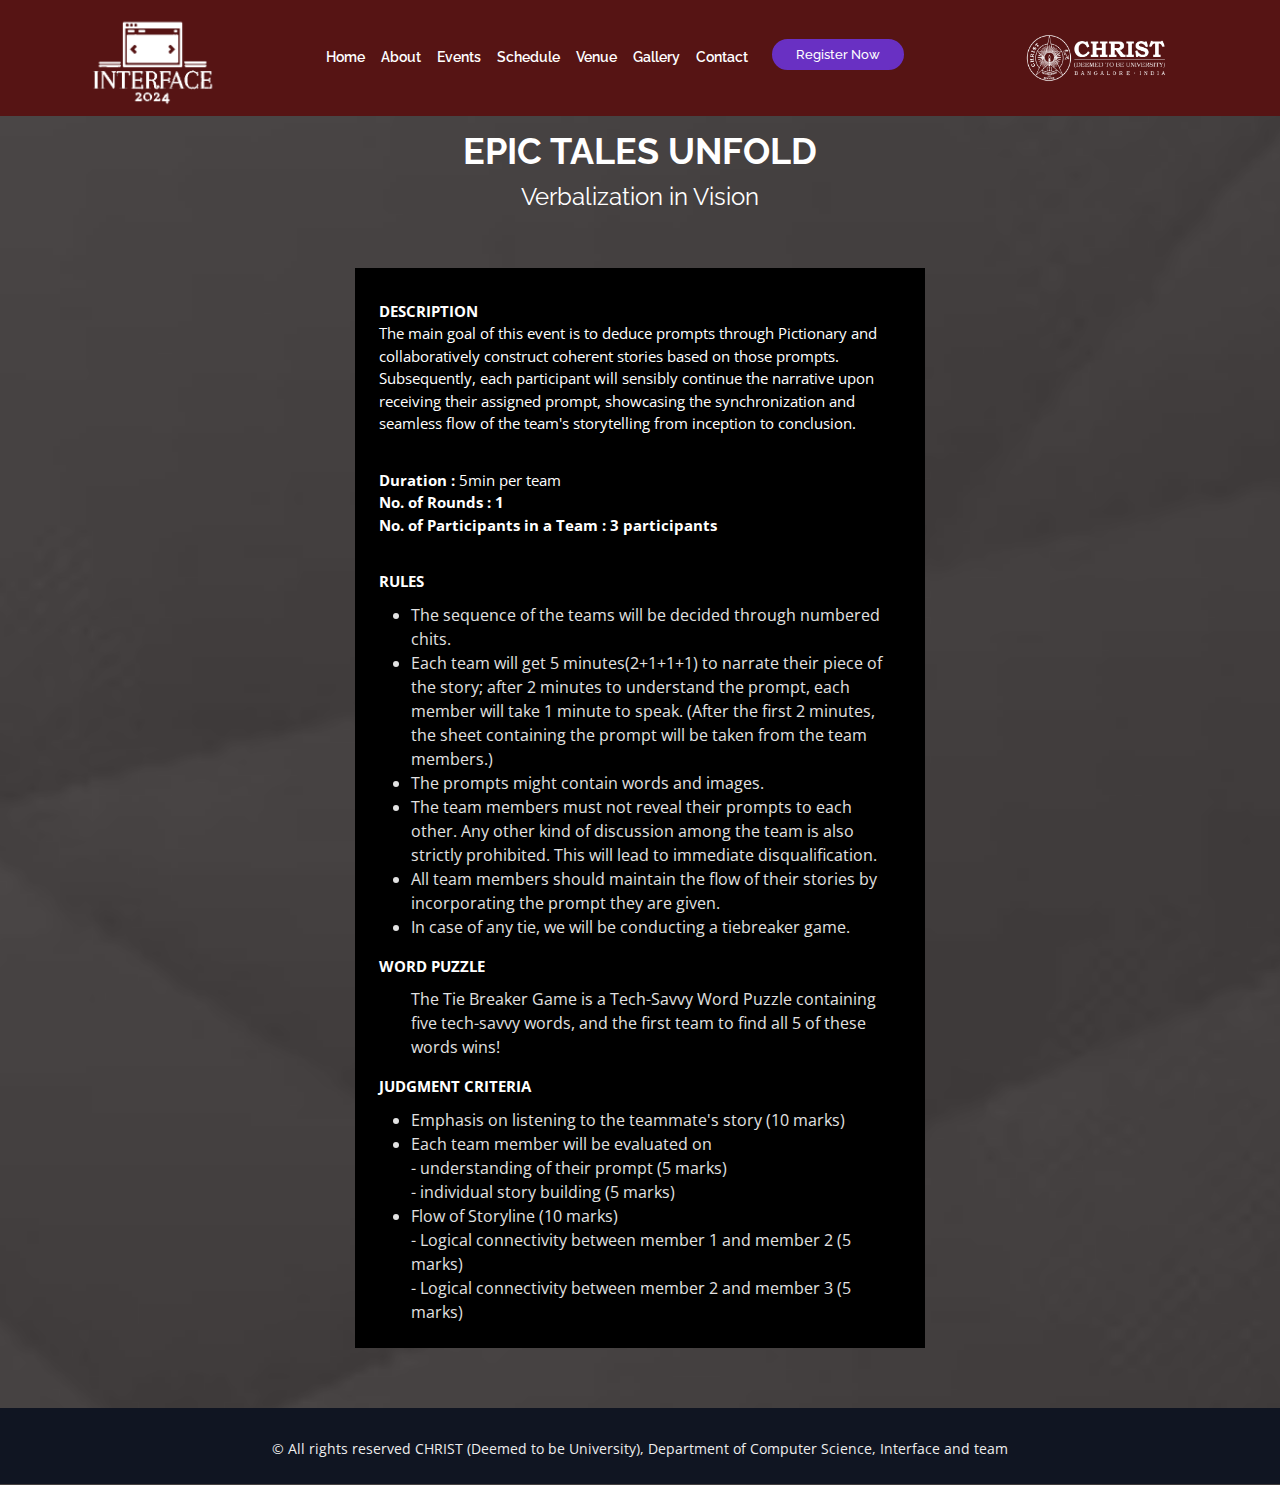
==== epictales.html @ 8b7904f5 "final commit" ====
<!DOCTYPE html>
<html lang="en">

<head>
  <meta charset="utf-8">
  <title>Interface 2023</title>
  <meta content="width=device-width, initial-scale=1.0" name="viewport">
  <meta content="" name="keywords">
  <meta content="" name="description">

  <!-- Favicons -->
    <link href="img/Dark1.png" rel="icon">

  <!-- <link href="img/apple-touch-icon.png" rel="apple-touch-icon"> -->

  <!-- Google Fonts -->
  <link href="https://fonts.googleapis.com/css?family=Open+Sans:300,300i,400,400i,700,700i|Raleway:300,400,500,700,800" rel="stylesheet">

  <!-- Bootstrap CSS File -->
  <link href="lib/bootstrap/css/bootstrap.min.css" rel="stylesheet">

  <link href="https://cdn.jsdelivr.net/npm/bootstrap@5.2.3/dist/css/bootstrap.min.css" rel="stylesheet">
  <script src="https://cdn.jsdelivr.net/npm/bootstrap@5.2.3/dist/js/bootstrap.bundle.min.js"></script>

  <!-- Libraries CSS Files -->
  <link href="lib/font-awesome/css/font-awesome.min.css" rel="stylesheet">
  <link href="lib/animate/animate.min.css" rel="stylesheet">
  <link href="lib/venobox/venobox.css" rel="stylesheet">
  <link href="lib/owlcarousel/assets/owl.carousel.min.css" rel="stylesheet">

  <!-- Main Stylesheet File -->
  <link href="css/style.css" rel="stylesheet">

  <style type="text/css">
    .cnav-menu{
      color: rgba(202, 206, 221, 0.8);
      font-family: "Raleway", sans-serif;
      font-weight: 600;
      font-size: 14px;
    }
    .cregister-now {
    color: #fff;
    background: #6930C3;
    padding: 7px 22px;
    border-radius: 50px;
    border: 2px solid #6930C3;
    transition: all ease-in-out 0.3s;
    font-weight: 500;
    margin-left: 8px;
    margin-top: 2px;
    line-height: 1;
    font-size: 13px;
}
.events-back::before{
  content: '';
      background: url('grey-blak.jpg');
      height: 165%;
      width: 100%;
      position: absolute; 
      top: 0px;
      background-repeat: no-repeat;
      background-position: center;
      /* transform: rotate(90deg); */
      background-size: cover;
      left: 0px;
      opacity: 0.6;
      z-index: -1;
}
  </style>
</head>
<body>

    <!--==========================
    Header
  ============================-->
  <nav class="navbar navbar-expand-sm navbar-dark fixed-top cnav-menu" style=" color: white;background-color: #561414;">
    <div class="container">
      <h1 style="margin: 0px !important;"><a href="#intro"><img src="interface logo.png" height="100px" alt="" ><span></span></a></h1>
      <button class="navbar-toggler" type="button" data-bs-toggle="collapse" data-bs-target="#collapsibleNavbar">
        <span class="navbar-toggler-icon"></span>
      </button>
      <div class="container justify-content-center">
        <div class="collapse navbar-collapse" id="collapsibleNavbar">
         
  <ul class="navbar-nav container justify-content-center">
    <li class="nav-item">
      <a class="nav-link" href="./index.html#" style="color: white;">Home</a>
    </li>
    <li class="nav-item">
      <a class="nav-link" href="./index.html#about" style="color: white;">About</a>
    </li>
    <li class="nav-item">
      <a class="nav-link" href="./index.html#events" style="color: white;">Events</a>
    </li>
    <li class="nav-item">
      <a class="nav-link" href="./index.html#schedule" style="color: white;">Schedule</a>
    </li>
    <li class="nav-item">
      <a class="nav-link" href="./index.html#venue" style="color: white;">Venue</a>
    </li>
    <li class="nav-item">
      <a class="nav-link" href="./index.html#gallery" style="color: white;">Gallery</a>
    </li>
    <li class="nav-item">
      <a class="nav-link" href="./index.html#contact" style="color: white;">Contact</a>
    </li>
    <li class="nav-item" style="margin-top:-10px">
      <a class="nav-link" href="#register-now">
        <button type="button" class="cregister-now">Register Now</button>
      </a>
    </li>
  </ul>
          <h1 style="margin-bottom: 0px !important;"><a href="#intro"><img src="img/logos/christ.png" alt="Interface 2023" height="70px" width="180px"><span></span></a></h1>
        </div>
      </div>
    </div>
  </nav>



  <main id="main" class="main-page">

    <!--==========================
      Speaker Details Section
    ============================-->
    <section id="speakers-details" class="wow fadeIn events-back">
      <div class="container">
        <div class="section-header">
          <h2>EPIC TALES UNFOLD

        </h2>
          <h4 style="text-align: center;">Verbalization in Vision</h4>
          <!--
            <p>Praesentium ut qui possimus sapiente nulla.</p>
          -->
        </div>

        <div class="row" style="justify-content: center;">

          <div class="col-md-6 py-2 px-4" style="background-color: black;">
            <div class="details" >
              <br>
              <p style="color: white;"> 
                <b>DESCRIPTION</b>
                <br>
                The main goal of this event is to deduce prompts through Pictionary and collaboratively construct coherent stories based on those prompts. Subsequently, each participant will sensibly continue the narrative upon receiving their assigned prompt, showcasing the synchronization and seamless flow of the team's storytelling from inception to conclusion.


              </p>
              <br>
              <p style="color: white;">
                <b>Duration :</b> 5min per team
                <br>
                <b>
                  No. of Rounds : 1
                </b>
                <br>
                <b>
                  No. of Participants in a Team : 3 participants
                </b>
              </p> 
              <br>
              <p style="color: white;">
                <b>RULES</b>
                <ul>
                 <li>The sequence of the teams will be decided through numbered chits. 
                </li>
                 <li>Each team will get 5 minutes(2+1+1+1) to narrate their piece of the story; after 2 minutes to understand the prompt, each member will take 1 minute to speak. (After the first 2 minutes, the sheet containing the prompt will be taken from the team members.)                           
                </li>
                 <li>The prompts might contain words and images. 
                </li>
                 <li>The team members must not reveal their prompts to each other. Any other kind of discussion among the team is also strictly prohibited. This will lead to immediate disqualification. 
                </li>
                 <li>All team members should maintain the flow of their stories by incorporating the prompt they are given. 
                </li>
                 <li>In case of any tie, we will be conducting a tiebreaker game.
                </li>
                </ul>
              </p>
              <p style="color: white;">
                <b>WORD PUZZLE</b>
                <ul>
                  The Tie Breaker Game is a Tech-Savvy Word Puzzle containing five tech-savvy words, and the first team to find all 5 of these words wins!

                </ul>
              </p>
              <p style="color: white;">
                <b>JUDGMENT CRITERIA</b>
                <ul>
                  <li>Emphasis on listening to the teammate's story (10 marks)
                  </li>
                  <li>Each team member will be evaluated on 
                    <br>
                    - understanding of their prompt (5 marks)
                    <br>
                    - individual story building (5 marks) </li>
                  <li>Flow of Storyline (10 marks) 
                    <br>
                    - Logical connectivity between member 1 and
                      member 2 (5 marks) 
                      <br>
                    - Logical connectivity between member 2 and
                       member 3 (5 marks)</li>
                </ul>
              </p>
            </div>
          </div>
          
        </div>
      </div>

    </section>

  </main>


  <!--==========================
    Footer
  ============================-->
  <footer id="footer">

    <div class="container">
      <div class="copyright">
        &copy; All rights reserved CHRIST (Deemed to be University), Department of Computer Science, Interface and team
        </div>
      <div class="credits">
      </div>
    </div>
  </footer><!-- #footer -->

  <a href="#" class="back-to-top"><i class="fa fa-angle-up"></i></a>

  <!-- JavaScript Libraries -->
  <script src="lib/jquery/jquery.min.js"></script>
  <script src="lib/jquery/jquery-migrate.min.js"></script>
  <script src="lib/bootstrap/js/bootstrap.bundle.min.js"></script>
  <script src="lib/easing/easing.min.js"></script>
  <script src="lib/superfish/hoverIntent.js"></script>
  <script src="lib/superfish/superfish.min.js"></script>
  <script src="lib/wow/wow.min.js"></script>
  <script src="lib/venobox/venobox.min.js"></script>
  <script src="lib/owlcarousel/owl.carousel.min.js"></script>

  <!-- Contact Form JavaScript File -->
  <script src="contactform/contactform.js"></script>

  <!-- Template Main Javascript File -->
  <script src="js/main.js"></script>
</body>

</html>
---- lib/venobox/venobox.css ----
/* ------ venobox.css --------*/
.vbox-overlay *, .vbox-overlay *:before, .vbox-overlay *:after{
    -webkit-backface-visibility: hidden;
    -webkit-box-sizing:border-box;
    -moz-box-sizing:border-box;
    box-sizing:border-box;
}
.vbox-overlay * { 
    -webkit-backface-visibility: visible;
    backface-visibility: visible;
}
.vbox-overlay{
    display: -webkit-flex;
    display: flex;
    -webkit-flex-direction: column;
    flex-direction: column;
    -webkit-justify-content: center;
    justify-content: center;
    -webkit-align-items: center;
    align-items: center;
    position: fixed;
    left: 0;
    top: 0;
    bottom: 0;
    right: 0;
    z-index: 1040;
    -webkit-transform:translateZ(1000px);
    transform: translateZ(1000px);
    transform-style: preserve-3d;
}

/* ----- navigation ----- */
.vbox-title{
    width: 100%;
    height: 40px;
    float: left;
    text-align: center;
    line-height: 28px;
    font-size: 12px;
    padding: 6px 40px;
    overflow: hidden;
    position: fixed;
    display: none;
    left: 0;
    z-index: 1050;
}
.vbox-close{
    cursor: pointer;
    position: fixed;
    top: 15px;
    right: 15px;
    width: 48px;
    height: 48px;
    display: block;
    background-position:10px center;
    overflow: hidden;
    font-size: 48px;
    line-height: 1;
    text-align: center;
    z-index: 1050;
}
.vbox-num{
    cursor: pointer;
    position: fixed;
    left: 0;
    height: 40px;
    display: block;
    overflow: hidden;
    line-height: 28px;
    font-size: 12px;
    padding: 6px 10px;
    display: none;
    z-index: 1050;
}
/* ----- navigation ARROWS ----- */
.vbox-next, .vbox-prev{
    position: fixed;
    top: 50%;
    margin-top: -15px;
    overflow: hidden;
    cursor: pointer;
    display: block;
    width: 45px;
    height: 45px;
    z-index: 1050;
}
.vbox-next span, .vbox-prev span{
    position: relative;
    width: 20px;
    height: 20px;
    border: 2px solid transparent;
    border-top-color: #B6B6B6;
    border-right-color: #B6B6B6;
    text-indent: -100px;
    position: absolute;
    top: 8px;
    display: block;
}
.vbox-prev{
    left: 15px;
}
.vbox-next{
    right: 30px;
}
.vbox-prev span{
    left: 10px;
    -ms-transform: rotate(-135deg);
    -webkit-transform: rotate(-135deg);
    transform: rotate(-135deg);
}
.vbox-next span{
    -ms-transform: rotate(45deg);
    -webkit-transform: rotate(45deg);
    transform: rotate(45deg);
    right: 10px;
}
/* ------- inline window ------ */
.vbox-inline{
    width: 420px;
    height: 315px;
    height: 70vh;
    padding: 10px;
    background: #fff;
    margin: 0 auto;
    overflow: auto;
    text-align: left;
}
/* ------- Video & iFrames window ------ */
.venoframe{
    max-width: 100%;
    width: 100%;
    border: none;
    width: 100%;
    height: 260px;
    height: 70vh;
}
.venoframe.vbvid{
    height: 260px;
}
@media (min-width: 768px) {
    .venoframe, .vbox-inline{
        width: 90%;
        height: 360px;
        height: 70vh;
    }
    .venoframe.vbvid{
        width: 640px;
        height: 360px;
    }
}
@media (min-width: 992px) {
    .venoframe, .vbox-inline{
        max-width: 1200px;
        width: 80%;
        height: 540px;
        height: 70vh;
    }
    .venoframe.vbvid{
        width: 960px;
        height: 540px;
    }
}
/* 
Please do NOT edit this part! 
or at least read this note: http://i.imgur.com/7C0ws9e.gif
*/
.vbox-open{
    overflow: hidden;
}
.vbox-container{
    position: absolute;
    left: 0;
    right: 0;
    top: 0;
    bottom: 0;
    overflow-x: hidden;
    overflow-y: auto;
    overflow-scrolling: touch;
    -webkit-overflow-scrolling: touch;
    z-index: 20;
    max-height: 100%;

}

.vbox-content{
    text-align: center;
    float: left;
    width: 100%;
    position: relative;
    overflow: hidden;
    padding: 20px 10px;
}
.vbox-container img{
    max-width: 100%;
    height: auto;
}
.figlio{
    max-width: 100%;
    text-align: initial;
    border: 8px solid rgba(255, 255, 255, 0.4);
}
img.figlio{
    -webkit-user-select: none;
-khtml-user-select: none;
-moz-user-select: none;
-o-user-select: none;
user-select: none;
}
.vbox-content.swipe-left{
    margin-left: -200px !important;
}
.vbox-content.swipe-right{
    margin-left: 200px !important;
}
.animated{
    webkit-transition: margin 300ms ease-out;
    transition: margin 300ms ease-out;
}
.animate-in{
    opacity: 1;
}
.animate-out{
    opacity: 0;
}
/* ---------- preloader ----------
 * SPINKIT 
 * http://tobiasahlin.com/spinkit/
-------------------------------- */
.sk-double-bounce,.sk-rotating-plane{width:40px;height:40px;margin:40px auto}.sk-rotating-plane{background-color:#333;-webkit-animation:sk-rotatePlane 1.2s infinite ease-in-out;animation:sk-rotatePlane 1.2s infinite ease-in-out}@-webkit-keyframes sk-rotatePlane{0%{-webkit-transform:perspective(120px) rotateX(0) rotateY(0);transform:perspective(120px) rotateX(0) rotateY(0)}50%{-webkit-transform:perspective(120px) rotateX(-180.1deg) rotateY(0);transform:perspective(120px) rotateX(-180.1deg) rotateY(0)}100%{-webkit-transform:perspective(120px) rotateX(-180deg) rotateY(-179.9deg);transform:perspective(120px) rotateX(-180deg) rotateY(-179.9deg)}}@keyframes sk-rotatePlane{0%{-webkit-transform:perspective(120px) rotateX(0) rotateY(0);transform:perspective(120px) rotateX(0) rotateY(0)}50%{-webkit-transform:perspective(120px) rotateX(-180.1deg) rotateY(0);transform:perspective(120px) rotateX(-180.1deg) rotateY(0)}100%{-webkit-transform:perspective(120px) rotateX(-180deg) rotateY(-179.9deg);transform:perspective(120px) rotateX(-180deg) rotateY(-179.9deg)}}.sk-double-bounce{position:relative}.sk-double-bounce .sk-child{width:100%;height:100%;border-radius:50%;background-color:#333;opacity:.6;position:absolute;top:0;left:0;-webkit-animation:sk-doubleBounce 2s infinite ease-in-out;animation:sk-doubleBounce 2s infinite ease-in-out}.sk-chasing-dots .sk-child,.sk-spinner-pulse,.sk-three-bounce .sk-child{background-color:#333;border-radius:100%}.sk-double-bounce .sk-double-bounce2{-webkit-animation-delay:-1s;animation-delay:-1s}@-webkit-keyframes sk-doubleBounce{0%,100%{-webkit-transform:scale(0);transform:scale(0)}50%{-webkit-transform:scale(1);transform:scale(1)}}@keyframes sk-doubleBounce{0%,100%{-webkit-transform:scale(0);transform:scale(0)}50%{-webkit-transform:scale(1);transform:scale(1)}}.sk-wave{margin:40px auto;width:50px;height:40px;text-align:center;font-size:10px}.sk-wave .sk-rect{background-color:#333;height:100%;width:6px;display:inline-block;-webkit-animation:sk-waveStretchDelay 1.2s infinite ease-in-out;animation:sk-waveStretchDelay 1.2s infinite ease-in-out}.sk-wave .sk-rect1{-webkit-animation-delay:-1.2s;animation-delay:-1.2s}.sk-wave .sk-rect2{-webkit-animation-delay:-1.1s;animation-delay:-1.1s}.sk-wave .sk-rect3{-webkit-animation-delay:-1s;animation-delay:-1s}.sk-wave .sk-rect4{-webkit-animation-delay:-.9s;animation-delay:-.9s}.sk-wave .sk-rect5{-webkit-animation-delay:-.8s;animation-delay:-.8s}@-webkit-keyframes sk-waveStretchDelay{0%,100%,40%{-webkit-transform:scaleY(.4);transform:scaleY(.4)}20%{-webkit-transform:scaleY(1);transform:scaleY(1)}}@keyframes sk-waveStretchDelay{0%,100%,40%{-webkit-transform:scaleY(.4);transform:scaleY(.4)}20%{-webkit-transform:scaleY(1);transform:scaleY(1)}}.sk-wandering-cubes{margin:40px auto;width:40px;height:40px;position:relative}.sk-wandering-cubes .sk-cube{background-color:#333;width:10px;height:10px;position:absolute;top:0;left:0;-webkit-animation:sk-wanderingCube 1.8s ease-in-out -1.8s infinite both;animation:sk-wanderingCube 1.8s ease-in-out -1.8s infinite both}.sk-chasing-dots,.sk-spinner-pulse{width:40px;height:40px;margin:40px auto}.sk-wandering-cubes .sk-cube2{-webkit-animation-delay:-.9s;animation-delay:-.9s}@-webkit-keyframes sk-wanderingCube{0%{-webkit-transform:rotate(0);transform:rotate(0)}25%{-webkit-transform:translateX(30px) rotate(-90deg) scale(.5);transform:translateX(30px) rotate(-90deg) scale(.5)}50%{-webkit-transform:translateX(30px) translateY(30px) rotate(-179deg);transform:translateX(30px) translateY(30px) rotate(-179deg)}50.1%{-webkit-transform:translateX(30px) translateY(30px) rotate(-180deg);transform:translateX(30px) translateY(30px) rotate(-180deg)}75%{-webkit-transform:translateX(0) translateY(30px) rotate(-270deg) scale(.5);transform:translateX(0) translateY(30px) rotate(-270deg) scale(.5)}100%{-webkit-transform:rotate(-360deg);transform:rotate(-360deg)}}@keyframes sk-wanderingCube{0%{-webkit-transform:rotate(0);transform:rotate(0)}25%{-webkit-transform:translateX(30px) rotate(-90deg) scale(.5);transform:translateX(30px) rotate(-90deg) scale(.5)}50%{-webkit-transform:translateX(30px) translateY(30px) rotate(-179deg);transform:translateX(30px) translateY(30px) rotate(-179deg)}50.1%{-webkit-transform:translateX(30px) translateY(30px) rotate(-180deg);transform:translateX(30px) translateY(30px) rotate(-180deg)}75%{-webkit-transform:translateX(0) translateY(30px) rotate(-270deg) scale(.5);transform:translateX(0) translateY(30px) rotate(-270deg) scale(.5)}100%{-webkit-transform:rotate(-360deg);transform:rotate(-360deg)}}.sk-spinner-pulse{-webkit-animation:sk-pulseScaleOut 1s infinite ease-in-out;animation:sk-pulseScaleOut 1s infinite ease-in-out}@-webkit-keyframes sk-pulseScaleOut{0%{-webkit-transform:scale(0);transform:scale(0)}100%{-webkit-transform:scale(1);transform:scale(1);opacity:0}}@keyframes sk-pulseScaleOut{0%{-webkit-transform:scale(0);transform:scale(0)}100%{-webkit-transform:scale(1);transform:scale(1);opacity:0}}.sk-chasing-dots{position:relative;text-align:center;-webkit-animation:sk-chasingDotsRotate 2s infinite linear;animation:sk-chasingDotsRotate 2s infinite linear}.sk-chasing-dots .sk-child{width:60%;height:60%;display:inline-block;position:absolute;top:0;-webkit-animation:sk-chasingDotsBounce 2s infinite ease-in-out;animation:sk-chasingDotsBounce 2s infinite ease-in-out}.sk-chasing-dots .sk-dot2{top:auto;bottom:0;-webkit-animation-delay:-1s;animation-delay:-1s}@-webkit-keyframes sk-chasingDotsRotate{100%{-webkit-transform:rotate(360deg);transform:rotate(360deg)}}@keyframes sk-chasingDotsRotate{100%{-webkit-transform:rotate(360deg);transform:rotate(360deg)}}@-webkit-keyframes sk-chasingDotsBounce{0%,100%{-webkit-transform:scale(0);transform:scale(0)}50%{-webkit-transform:scale(1);transform:scale(1)}}@keyframes sk-chasingDotsBounce{0%,100%{-webkit-transform:scale(0);transform:scale(0)}50%{-webkit-transform:scale(1);transform:scale(1)}}.sk-three-bounce{margin:40px auto;width:80px;text-align:center}.sk-three-bounce .sk-child{width:20px;height:20px;display:inline-block;-webkit-animation:sk-three-bounce 1.4s ease-in-out 0s infinite both;animation:sk-three-bounce 1.4s ease-in-out 0s infinite both}.sk-circle .sk-child:before,.sk-fading-circle .sk-circle:before{display:block;border-radius:100%;content:'';background-color:#333}.sk-three-bounce .sk-bounce1{-webkit-animation-delay:-.32s;animation-delay:-.32s}.sk-three-bounce .sk-bounce2{-webkit-animation-delay:-.16s;animation-delay:-.16s}@-webkit-keyframes sk-three-bounce{0%,100%,80%{-webkit-transform:scale(0);transform:scale(0)}40%{-webkit-transform:scale(1);transform:scale(1)}}@keyframes sk-three-bounce{0%,100%,80%{-webkit-transform:scale(0);transform:scale(0)}40%{-webkit-transform:scale(1);transform:scale(1)}}.sk-circle{margin:40px auto;width:40px;height:40px;position:relative}.sk-circle .sk-child{width:100%;height:100%;position:absolute;left:0;top:0}.sk-circle .sk-child:before{margin:0 auto;width:15%;height:15%;-webkit-animation:sk-circleBounceDelay 1.2s infinite ease-in-out both;animation:sk-circleBounceDelay 1.2s infinite ease-in-out both}.sk-circle .sk-circle2{-webkit-transform:rotate(30deg);-ms-transform:rotate(30deg);transform:rotate(30deg)}.sk-circle .sk-circle3{-webkit-transform:rotate(60deg);-ms-transform:rotate(60deg);transform:rotate(60deg)}.sk-circle .sk-circle4{-webkit-transform:rotate(90deg);-ms-transform:rotate(90deg);transform:rotate(90deg)}.sk-circle .sk-circle5{-webkit-transform:rotate(120deg);-ms-transform:rotate(120deg);transform:rotate(120deg)}.sk-circle .sk-circle6{-webkit-transform:rotate(150deg);-ms-transform:rotate(150deg);transform:rotate(150deg)}.sk-circle .sk-circle7{-webkit-transform:rotate(180deg);-ms-transform:rotate(180deg);transform:rotate(180deg)}.sk-circle .sk-circle8{-webkit-transform:rotate(210deg);-ms-transform:rotate(210deg);transform:rotate(210deg)}.sk-circle .sk-circle9{-webkit-transform:rotate(240deg);-ms-transform:rotate(240deg);transform:rotate(240deg)}.sk-circle .sk-circle10{-webkit-transform:rotate(270deg);-ms-transform:rotate(270deg);transform:rotate(270deg)}.sk-circle .sk-circle11{-webkit-transform:rotate(300deg);-ms-transform:rotate(300deg);transform:rotate(300deg)}.sk-circle .sk-circle12{-webkit-transform:rotate(330deg);-ms-transform:rotate(330deg);transform:rotate(330deg)}.sk-circle .sk-circle2:before{-webkit-animation-delay:-1.1s;animation-delay:-1.1s}.sk-circle .sk-circle3:before{-webkit-animation-delay:-1s;animation-delay:-1s}.sk-circle .sk-circle4:before{-webkit-animation-delay:-.9s;animation-delay:-.9s}.sk-circle .sk-circle5:before{-webkit-animation-delay:-.8s;animation-delay:-.8s}.sk-circle .sk-circle6:before{-webkit-animation-delay:-.7s;animation-delay:-.7s}.sk-circle .sk-circle7:before{-webkit-animation-delay:-.6s;animation-delay:-.6s}.sk-circle .sk-circle8:before{-webkit-animation-delay:-.5s;animation-delay:-.5s}.sk-circle .sk-circle9:before{-webkit-animation-delay:-.4s;animation-delay:-.4s}.sk-circle .sk-circle10:before{-webkit-animation-delay:-.3s;animation-delay:-.3s}.sk-circle .sk-circle11:before{-webkit-animation-delay:-.2s;animation-delay:-.2s}.sk-circle .sk-circle12:before{-webkit-animation-delay:-.1s;animation-delay:-.1s}@-webkit-keyframes sk-circleBounceDelay{0%,100%,80%{-webkit-transform:scale(0);transform:scale(0)}40%{-webkit-transform:scale(1);transform:scale(1)}}@keyframes sk-circleBounceDelay{0%,100%,80%{-webkit-transform:scale(0);transform:scale(0)}40%{-webkit-transform:scale(1);transform:scale(1)}}.sk-cube-grid{width:40px;height:40px;margin:40px auto}.sk-cube-grid .sk-cube{width:33.33%;height:33.33%;background-color:#333;float:left;-webkit-animation:sk-cubeGridScaleDelay 1.3s infinite ease-in-out;animation:sk-cubeGridScaleDelay 1.3s infinite ease-in-out}.sk-cube-grid .sk-cube1{-webkit-animation-delay:.2s;animation-delay:.2s}.sk-cube-grid .sk-cube2{-webkit-animation-delay:.3s;animation-delay:.3s}.sk-cube-grid .sk-cube3{-webkit-animation-delay:.4s;animation-delay:.4s}.sk-cube-grid .sk-cube4{-webkit-animation-delay:.1s;animation-delay:.1s}.sk-cube-grid .sk-cube5{-webkit-animation-delay:.2s;animation-delay:.2s}.sk-cube-grid .sk-cube6{-webkit-animation-delay:.3s;animation-delay:.3s}.sk-cube-grid .sk-cube7{-webkit-animation-delay:0ms;animation-delay:0ms}.sk-cube-grid .sk-cube8{-webkit-animation-delay:.1s;animation-delay:.1s}.sk-cube-grid .sk-cube9{-webkit-animation-delay:.2s;animation-delay:.2s}@-webkit-keyframes sk-cubeGridScaleDelay{0%,100%,70%{-webkit-transform:scale3D(1,1,1);transform:scale3D(1,1,1)}35%{-webkit-transform:scale3D(0,0,1);transform:scale3D(0,0,1)}}@keyframes sk-cubeGridScaleDelay{0%,100%,70%{-webkit-transform:scale3D(1,1,1);transform:scale3D(1,1,1)}35%{-webkit-transform:scale3D(0,0,1);transform:scale3D(0,0,1)}}.sk-fading-circle{margin:40px auto;width:40px;height:40px;position:relative}.sk-fading-circle .sk-circle{width:100%;height:100%;position:absolute;left:0;top:0}.sk-fading-circle .sk-circle:before{margin:0 auto;width:15%;height:15%;-webkit-animation:sk-circleFadeDelay 1.2s infinite ease-in-out both;animation:sk-circleFadeDelay 1.2s infinite ease-in-out both}.sk-fading-circle .sk-circle2{-webkit-transform:rotate(30deg);-ms-transform:rotate(30deg);transform:rotate(30deg)}.sk-fading-circle .sk-circle3{-webkit-transform:rotate(60deg);-ms-transform:rotate(60deg);transform:rotate(60deg)}.sk-fading-circle .sk-circle4{-webkit-transform:rotate(90deg);-ms-transform:rotate(90deg);transform:rotate(90deg)}.sk-fading-circle .sk-circle5{-webkit-transform:rotate(120deg);-ms-transform:rotate(120deg);transform:rotate(120deg)}.sk-fading-circle .sk-circle6{-webkit-transform:rotate(150deg);-ms-transform:rotate(150deg);transform:rotate(150deg)}.sk-fading-circle .sk-circle7{-webkit-transform:rotate(180deg);-ms-transform:rotate(180deg);transform:rotate(180deg)}.sk-fading-circle .sk-circle8{-webkit-transform:rotate(210deg);-ms-transform:rotate(210deg);transform:rotate(210deg)}.sk-fading-circle .sk-circle9{-webkit-transform:rotate(240deg);-ms-transform:rotate(240deg);transform:rotate(240deg)}.sk-fading-circle .sk-circle10{-webkit-transform:rotate(270deg);-ms-transform:rotate(270deg);transform:rotate(270deg)}.sk-fading-circle .sk-circle11{-webkit-transform:rotate(300deg);-ms-transform:rotate(300deg);transform:rotate(300deg)}.sk-fading-circle .sk-circle12{-webkit-transform:rotate(330deg);-ms-transform:rotate(330deg);transform:rotate(330deg)}.sk-fading-circle .sk-circle2:before{-webkit-animation-delay:-1.1s;animation-delay:-1.1s}.sk-fading-circle .sk-circle3:before{-webkit-animation-delay:-1s;animation-delay:-1s}.sk-fading-circle .sk-circle4:before{-webkit-animation-delay:-.9s;animation-delay:-.9s}.sk-fading-circle .sk-circle5:before{-webkit-animation-delay:-.8s;animation-delay:-.8s}.sk-fading-circle .sk-circle6:before{-webkit-animation-delay:-.7s;animation-delay:-.7s}.sk-fading-circle .sk-circle7:before{-webkit-animation-delay:-.6s;animation-delay:-.6s}.sk-fading-circle .sk-circle8:before{-webkit-animation-delay:-.5s;animation-delay:-.5s}.sk-fading-circle .sk-circle9:before{-webkit-animation-delay:-.4s;animation-delay:-.4s}.sk-fading-circle .sk-circle10:before{-webkit-animation-delay:-.3s;animation-delay:-.3s}.sk-fading-circle .sk-circle11:before{-webkit-animation-delay:-.2s;animation-delay:-.2s}.sk-fading-circle .sk-circle12:before{-webkit-animation-delay:-.1s;animation-delay:-.1s}@-webkit-keyframes sk-circleFadeDelay{0%,100%,39%{opacity:0}40%{opacity:1}}@keyframes sk-circleFadeDelay{0%,100%,39%{opacity:0}40%{opacity:1}}.sk-folding-cube{margin:40px auto;width:40px;height:40px;position:relative;-webkit-transform:rotateZ(45deg);transform:rotateZ(45deg)}.sk-folding-cube .sk-cube{float:left;width:50%;height:50%;position:relative;-webkit-transform:scale(1.1);-ms-transform:scale(1.1);transform:scale(1.1)}.sk-folding-cube .sk-cube:before{content:'';position:absolute;top:0;left:0;width:100%;height:100%;background-color:#333;-webkit-animation:sk-foldCubeAngle 2.4s infinite linear both;animation:sk-foldCubeAngle 2.4s infinite linear both;-webkit-transform-origin:100% 100%;-ms-transform-origin:100% 100%;transform-origin:100% 100%}.sk-folding-cube .sk-cube2{-webkit-transform:scale(1.1) rotateZ(90deg);transform:scale(1.1) rotateZ(90deg)}.sk-folding-cube .sk-cube3{-webkit-transform:scale(1.1) rotateZ(180deg);transform:scale(1.1) rotateZ(180deg)}.sk-folding-cube .sk-cube4{-webkit-transform:scale(1.1) rotateZ(270deg);transform:scale(1.1) rotateZ(270deg)}.sk-folding-cube .sk-cube2:before{-webkit-animation-delay:.3s;animation-delay:.3s}.sk-folding-cube .sk-cube3:before{-webkit-animation-delay:.6s;animation-delay:.6s}.sk-folding-cube .sk-cube4:before{-webkit-animation-delay:.9s;animation-delay:.9s}@-webkit-keyframes sk-foldCubeAngle{0%,10%{-webkit-transform:perspective(140px) rotateX(-180deg);transform:perspective(140px) rotateX(-180deg);opacity:0}25%,75%{-webkit-transform:perspective(140px) rotateX(0);transform:perspective(140px) rotateX(0);opacity:1}100%,90%{-webkit-transform:perspective(140px) rotateY(180deg);transform:perspective(140px) rotateY(180deg);opacity:0}}@keyframes sk-foldCubeAngle{0%,10%{-webkit-transform:perspective(140px) rotateX(-180deg);transform:perspective(140px) rotateX(-180deg);opacity:0}25%,75%{-webkit-transform:perspective(140px) rotateX(0);transform:perspective(140px) rotateX(0);opacity:1}100%,90%{-webkit-transform:perspective(140px) rotateY(180deg);transform:perspective(140px) rotateY(180deg);opacity:0}}
---- css/style.css ----
/*--------------------------------------------------------------
# General
--------------------------------------------------------------*/

body {
  width: 100wh;
  overflow-x: hidden;
  background: #4e3a3a91;
  color: #E2E2E2;
  font-family: "Open Sans", sans-serif;
}

a {
  color: #A31911;
  transition: 0.5s;
}

a:hover,
a:active,
a:focus {
  color: #ffffff;
  outline: none;
  text-decoration: none;
}

p {
  padding: 0;
  margin: 0 0 30px 0;
}

h1,
h2,
h3,
h4,
h5,
h6 {
  font-family: "Raleway", sans-serif;
  font-weight: 400;
  margin: 0 0 20px 0;
  padding: 0;
  color: #ffffff;
}

.main-page {
  margin-top: 70px;
}

.wow {
  visibility: hidden;
}

/* Prelaoder */

#preloader {
  position: fixed;
  left: 0;
  top: 0;
  z-index: 999;
  width: 100%;
  height: 100%;
  overflow: visible;
  background: #fff url("../img/preloader.svg") no-repeat center center;
}

/* Back to top button */

.back-to-top {
  position: fixed;
  display: none;
  background: #A31911;
  color: #fff;
  width: 40px;
  height: 40px;
  text-align: center;
  border-radius: 50px;
  right: 15px;
  bottom: 15px;
  transition: background 0.5s ease-in-out;
}

.back-to-top i {
  font-size: 24px;
  padding-top: 6px;
}

.back-to-top:focus {
  background: #64DFDF;
  color: #fff;
  outline: none;
}

.back-to-top:hover {
  background: #64DFDF;
  color: #000;
}

/* Sections Header
--------------------------------*/

.section-header {
  margin-bottom: 0px;
  position: relative;
  padding-bottom: 36px;
}

.section-header h2 {
  font-size: 36px;
  text-transform: uppercase;
  text-align: center;
  font-weight: 700;
  margin-bottom: 10px;
}

.section-header p {
  text-align: center;
  padding: 0;
  margin: 0;
  font-size: 18px;
  font-weight: 500;
  color: #E2E2E2;
}

.section-with-bg {
  background-color: #403a3ab3;
}

/*--------------------------------------------------------------
# Header
--------------------------------------------------------------*/

#header {
  height: 90px;
  padding: 25px 0;
  position: fixed;
  left: 0;
  top: 0;
  right: 0;
  transition: all 0.5s;
  z-index: 997;
  /* margin-left: -250px; */
  margin-right: -360px;
}

#header.header-scrolled,
#header.header-fixed {
  background: rgba(6, 12, 34, 0.98);
  height: 70px;
  padding: 15px 0;
  transition: all 0.5s;
}

#header #logo h1 {
  font-size: 36px;
  margin: 0;
  padding: 6px 0;
  line-height: 1;
  font-family: "Raleway", sans-serif;
  font-weight: 700;
  letter-spacing: 3px;
  text-transform: uppercase;
}

#header #logo h1 span {
  color: #A31911;
}

#header #logo h1 a,
#header #logo h1 a:hover {
  color: #fff;
}

#header #logo img {
  padding: 0;
  margin: 0;
  max-height: 40px;
  margin-left:-340px;
}

/*--------------------------------------------------------------
# Navigation Menu
--------------------------------------------------------------*/

/* Nav Menu Essentials */

.nav-menu,
.nav-menu * {
  margin: 0;
  padding: 0;
  list-style: none;
}

.nav-menu ul {
  position: absolute;
  display: none;
  top: 100%;
  left: 0;
  z-index: 99;
}

.nav-menu li {
  position: relative;
  white-space: nowrap;
}

.nav-menu > li {
  float: left;
}

.nav-menu li:hover > ul,
.nav-menu li.sfHover > ul {
  display: block;
}

.nav-menu ul ul {
  top: 0;
  left: 100%;
}

.nav-menu ul li {
  min-width: 180px;
}

/* Nav Menu Arrows */

.sf-arrows .sf-with-ul {
  padding-right: 30px;
}

.sf-arrows .sf-with-ul:after {
  content: "\f107";
  position: absolute;
  right: 15px;
  font-family: FontAwesome;
  font-style: normal;
  font-weight: normal;
}

.sf-arrows ul .sf-with-ul:after {
  content: "\f105";
}

/* Nav Meu Container */

#nav-menu-container {
  float: right;
  margin: 0;
}

/* Nav Meu Styling */

.nav-menu a {
  padding: 8px;
  text-decoration: none;
  display: inline-block;
  color: rgba(202, 206, 221, 0.8);
  font-family: "Raleway", sans-serif;
  font-weight: 600;
  font-size: 14px;
  outline: none;
}

.nav-menu .menu-active a,
.nav-menu a:hover {
  color: #fff;
}

.nav-menu > li {
  margin-left: 8px;
}

.nav-menu > li > a:before {
  content: "";
  position: absolute;
  width: 0;
  height: 2px;
  bottom: 0;
  left: 0;
  background-color: #A31911;
  visibility: hidden;
  transition: all 0.3s ease-in-out 0s;
}

.nav-menu a:hover:before,
.nav-menu li:hover > a:before,
.nav-menu .menu-active > a:before {
  visibility: visible;
  width: 100%;
}

.nav-menu li.register-now a {
  color: #fff;
  background: #A31911;
  padding: 7px 22px;
  border-radius: 50px;
  border: 2px solid #A31911;
  transition: all ease-in-out 0.3s;
  font-weight: 500;
  margin-left: 8px;
  margin-top: 2px;
  line-height: 1;
  font-size: 13px;
}

.nav-menu li.register-now a:hover {
  background: none;
}

.nav-menu li.register-now:hover a:before,
.nav-menu li.register-now.menu-active a:before {
  visibility: hidden;
}

.nav-menu ul {
  margin: 4px 0 0 0;
  padding: 10px;
  box-shadow: 0px 0px 30px rgba(127, 137, 161, 0.25);
  background: #fff;
  border-radius: 3px;
}

.nav-menu ul li {
  transition: 0.3s;
}

.nav-menu ul li a {
  padding: 10px;
  color: E2E2E2;
  transition: 0.3s;
  display: block;
  font-size: 13px;
  text-transform: none;
  border-radius: 3px;
}

.nav-menu ul li:hover > a {
  background: #A31911;
  color: #fff;
}

.nav-menu ul ul {
  margin: 0;
}

/* Mobile Nav Toggle */

#mobile-nav-toggle {
  position: fixed;
  right: 0;
  top: 0;
  z-index: 999;
  margin: 15px 15px 0 0;
  border: 0;
  background: none;
  font-size: 24px;
  display: none;
  transition: all 0.4s;
  outline: none;
  cursor: pointer;
}

#mobile-nav-toggle i {
  color: #fff;
}

/* Mobile Nav Styling */

#mobile-nav {
  position: fixed;
  top: 0;
  padding-top: 18px;
  bottom: 0;
  z-index: 998;
  background: rgba(6, 12, 34, 0.9);
  left: -260px;
  width: 260px;
  overflow-y: auto;
  transition: 0.4s;
}

#mobile-nav ul {
  padding: 0;
  margin: 0;
  list-style: none;
}

#mobile-nav ul li {
  position: relative;
}

#mobile-nav ul li a {
  color: #fff;
  font-size: 17px;
  overflow: hidden;
  padding: 10px 22px 10px 15px;
  position: relative;
  text-decoration: none;
  width: 100%;
  display: block;
  outline: none;
}

#mobile-nav ul li a:hover {
  color: #A31911;
}

#mobile-nav ul li li {
  padding-left: 30px;
}

#mobile-nav ul .menu-has-children i {
  position: absolute;
  right: 0;
  z-index: 99;
  padding: 15px;
  cursor: pointer;
  color: #fff;
}

#mobile-nav ul .menu-has-children i.fa-chevron-up {
  color: #A31911;
}

#mobile-nav ul .menu-item-active {
  color: #A31911;
}

#mobile-body-overly {
  width: 100%;
  height: 100%;
  z-index: 997;
  top: 0;
  left: 0;
  position: fixed;
  background: rgba(6, 12, 34, 0.8);
  display: none;
}

/* Mobile Nav body classes */

body.mobile-nav-active {
  overflow: hidden;
}

body.mobile-nav-active #mobile-nav {
  left: 0;
}

body.mobile-nav-active #mobile-nav-toggle {
  color: #fff;
}

/*--------------------------------------------------------------
# Intro Section
--------------------------------------------------------------*/

#intro {
  width: 100%;
  height: 100vh;
  background: url(../WhatsApp\ Image\ 2024-01-09\ at\ 15.16.31_3945f804.jpg) top center;
  background-size: cover;
  overflow: hidden;
  position: relative;
}

#intro:before {
  content: ""; 
  background: rgb(50 5 5 / 62%);
  position: absolute;
  bottom: 0;
  top: 0;
  left: 0;
  right: 0;
}

#intro .intro-container {
  position: absolute;
  bottom: 0;
  left: 0;
  top: 90px;
  right: 0;
  display: -webkit-box;
  display: -ms-flexbox;
  display: flex;
  -webkit-box-pack: center;
  -ms-flex-pack: center;
  justify-content: center;
  -webkit-box-align: center;
  -ms-flex-align: center;
  align-items: center;
  -webkit-box-orient: vertical;
  -webkit-box-direction: normal;
  -ms-flex-direction: column;
  flex-direction: column;
  text-align: center;
  padding: 0 15px;
}

#intro h1 {
  color: #fff;
  font-family: "Raleway", sans-serif;
  font-size: 56px;
  font-weight: 600;
  text-transform: uppercase;
}

#intro h1 span {
  color: #A31911;
}

#intro p {
  color: #ebebeb;
  font-weight: 700;
  font-size: 20px;
}

#intro .play-btn {
  width: 94px;
  height: 94px;
  background: radial-gradient(#A31911 50%, rgba(101, 111, 150, 0.15) 52%);
  border-radius: 50%;
  display: block;
  position: relative;
  overflow: hidden;
}

#intro .play-btn::after {
  content: '';
  position: absolute;
  left: 50%;
  top: 50%;
  -webkit-transform: translateX(-40%) translateY(-50%);
  transform: translateX(-40%) translateY(-50%);
  width: 0;
  height: 0;
  border-top: 10px solid transparent;
  border-bottom: 10px solid transparent;
  border-left: 15px solid #fff;
  z-index: 100;
  transition: all 400ms cubic-bezier(0.55, 0.055, 0.675, 0.19);
}

#intro .play-btn:before {
  content: '';
  position: absolute;
  width: 120px;
  height: 120px;
  -webkit-animation-delay: 0s;
  animation-delay: 0s;
  -webkit-animation: pulsate-btn 2s;
  animation: pulsate-btn 2s;
  -webkit-animation-direction: forwards;
  animation-direction: forwards;
  -webkit-animation-iteration-count: infinite;
  animation-iteration-count: infinite;
  -webkit-animation-timing-function: steps;
  animation-timing-function: steps;
  opacity: 1;
  border-radius: 50%;
  border: 2px solid rgba(163, 163, 163, 0.4);
  top: -15%;
  left: -15%;
  background: rgba(198, 16, 0, 0);
}

#intro .play-btn:hover::after {
  border-left: 15px solid #A31911;
  -webkit-transform: scale(20);
  transform: scale(20);
}

#intro .play-btn:hover::before {
  content: '';
  position: absolute;
  left: 50%;
  top: 50%;
  -webkit-transform: translateX(-40%) translateY(-50%);
  transform: translateX(-40%) translateY(-50%);
  width: 0;
  height: 0;
  border: none;
  border-top: 10px solid transparent;
  border-bottom: 10px solid transparent;
  border-left: 15px solid #fff;
  z-index: 200;
  -webkit-animation: none;
  animation: none;
  border-radius: 0;
}

#intro .about-btn {
  font-family: "Raleway", sans-serif;
  font-weight: 500;
  font-size: 14px;
  letter-spacing: 1px;
  display: inline-block;
  padding: 12px 32px;
  border-radius: 50px;
  transition: 0.5s;
  line-height: 1;
  margin: 10px;
  color: #fff;
  text-decoration: none;
  background-color: #a3191191;
  -webkit-animation-delay: 0.8s;
  animation-delay: 0.8s;
  border: 2px solid #A31911;
}

#intro .about-btn:hover {
  background: #A31911;
  color: #fff;
}

@-webkit-keyframes pulsate-btn {
  0% {
    -webkit-transform: scale(0.6, 0.6);
    transform: scale(0.6, 0.6);
    opacity: 1;
  }

  100% {
    -webkit-transform: scale(1, 1);
    transform: scale(1, 1);
    opacity: 0;
  }
}

@keyframes pulsate-btn {
  0% {
    -webkit-transform: scale(0.6, 0.6);
    transform: scale(0.6, 0.6);
    opacity: 1;
  }

  100% {
    -webkit-transform: scale(1, 1);
    transform: scale(1, 1);
    opacity: 0;
  }
}

/*--------------------------------------------------------------
# About Section
--------------------------------------------------------------*/

#about {
  background: url("../img/about-bg.jpg");
  background-size: cover;
  overflow: hidden;
  position: relative;
  color: #fff;
  padding: 80px 0 !important;
}

#about:before {
  content: "";
  background: rgb(36 29 29 / 68%);
  position: absolute;
  bottom: 0;
  top: 0;
  left: 0;
  right: 0;
}

#about h2 {
  font-size: 36px;
  font-weight: bold;
  margin-bottom: 10px;
  color: #fff;
}

#about h3 {
  font-size: 18px;
  font-weight: bold;
  text-transform: uppercase;
  margin-bottom: 10px;
  color: #fff;
}

#about p {
  font-size: 14px;
  margin-bottom: 20px;
  color: #fff;
}

/*--------------------------------------------------------------
# Speakers Section
--------------------------------------------------------------*/

#speakers {
  padding: 20px 0 10px 0;
}

#speakers .speaker {
  position: relative;
  overflow: hidden;
  margin-bottom: 30px;
}

#speakers .speaker .details {
  background: rgba(6, 12, 34, 0.76);
  position: absolute;
  left: 0;
  bottom: -30px;
  right: 0;
  text-align: center;
  padding-top: 10px;
  transition: all 300ms cubic-bezier(0.645, 0.045, 0.355, 1);
}

#speakers .speaker .details h3 {
  color: #fff;
  font-size: 22px;
  font-weight: 600;
  margin-bottom: 5px;
}

#speakers .speaker .details p {
  color: #fff;
  font-size: 15px;
  margin-bottom: 10px;
  font-style: italic;
}

#speakers .speaker .details .social {
  height: 30px;
}

#speakers .speaker .details a {
  color: #fff;
}

#speakers .speaker .details a:hover {
  color: #A31911;
}

#speakers .speaker:hover .details {
  bottom: 0;
}

#speakers-details {
  padding: 60px 0;
}

#speakers-details .details h2 {
  color: #112363;
  font-size: 28px;
  font-weight: 700;
  margin-bottom: 10px;
}

#speakers-details .details .social {
  margin-bottom: 15px;
}

#speakers-details .details .social a {
  background: #e9edfb;
  color: #112363;
  line-height: 1;
  display: inline-block;
  text-align: center;
  border-radius: 50%;
  width: 36px;
  height: 36px;
  padding-top: 9px;
}

#speakers-details .details .social a:hover {
  background: #A31911;
  color: #fff;
}

#speakers-details .details .social a i {
  font-size: 18px;
}

#speakers-details .details p {
  color: #112363;
  font-size: 15px;
  margin-bottom: 10px;
}

/*--------------------------------------------------------------
# Schedule Section
--------------------------------------------------------------*/

#schedule {
  padding: 60px 0 60px 0;
}

#schedule .nav-tabs {
  text-align: center;
  margin: auto;
  display: block;
  border-bottom: 0;
  margin-bottom: 30px;
}

#schedule .nav-tabs li {
  display: inline-block;
  margin-bottom: 0;
}

#schedule .nav-tabs a {
  border: none;
  border-radius: 50px;
  font-weight: 600;
  background-color: #000;
  color: #E2E2E2;
  padding: 10px 100px;
}

#schedule .nav-tabs a.active {
  background-color: #A31911;
  color: #fff;
}

#schedule .sub-heading {
  text-align: center;
  font-size: 18px;
  font-style: italic;
  margin: 0 auto 30px auto;
}

#schedule .tab-pane {
  transition: ease-in-out .2s;
}

#schedule .schedule-item {
  border-bottom: 1px solid #cad4f6;
  padding-top: 15px;
  padding-bottom: 15px;
  transition: background-color ease-in-out 0.3s;
}

#schedule .schedule-item:hover {
  background-color: #333;
}

#schedule .schedule-item time {
  padding-bottom: 5px;
  display: inline-block;
}

#schedule .schedule-item .speaker {
  width: 60px;
  height: 60px;
  overflow: hidden;
  border-radius: 50%;
  float: left;
  margin: 0 10px 10px 0;
}

#schedule .schedule-item .speaker img {
  height: 100%;
  -webkit-transform: translateX(-50%);
  transform: translateX(-50%);
  margin-left: 50%;
  transition: all ease-in-out 0.3s;
}

#schedule .schedule-item h4 {
  font-size: 18px;
  font-weight: 600;
  margin-bottom: 5px;
  
}

#schedule .schedule-item h4 span {
  font-style: italic;
  color: #E2E2E2;
  font-weight: normal;
  font-size: 16px;
}

#schedule .schedule-item p {
  font-style: italic;
  color: #E2E2E2;
  margin-bottom: 0;
}

/*--------------------------------------------------------------
# Venue Section
--------------------------------------------------------------*/

#venue {
  padding: 60px 0;
}

#venue .container-fluid {
  margin-bottom: 3px;
}

#venue .venue-map iframe {
  width: 100%;
  height: 100%;
  min-height: 300px;
}

#venue .venue-info {
  background: url("../img/venue-info-bg.jpg") top center no-repeat;
  background-size: cover;
  position: relative;
  padding-top: 60px;
  padding-bottom: 60px;
}

#venue .venue-info:before {
  content: "";
  background: rgba(13, 20, 41, 0.8);
  position: absolute;
  bottom: 0;
  top: 0;
  left: 0;
  right: 0;
}

#venue .venue-info h3 {
  font-size: 36px;
  font-weight: 700;
  color: #fff;
}

#venue .venue-info p {
  color: #fff;
  margin-bottom: 0;
}

#venue .venue-gallery-container {
  padding-right: 12px;
}

#venue .venue-gallery {
  overflow: hidden;
  border-right: 3px solid #fff;
  border-bottom: 3px solid #fff;
}

#venue .venue-gallery img {
  transition: all ease-in-out 0.4s;
}

#venue .venue-gallery:hover img {
  -webkit-transform: scale(1.1);
  transform: scale(1.1);
}

/*--------------------------------------------------------------
# Hotels Section
--------------------------------------------------------------*/

#hotels {
  padding: 60px 0;
}

#hotels .hotel {
  border: 1px solid #A31911;
  background: #000;
  margin-bottom: 30px;
  border-bottom-left-radius: 15px;
  border-bottom-right-radius: 15px;
}

#hotels .hotel:hover .hotel-img img {
  -webkit-transform: scale(1.1);
  transform: scale(1.1);
}

#hotels .hotel-img {
  overflow: hidden;
  margin-bottom: 15px;
}

#hotels .hotel-img img {
  transition: 0.3s ease-in-out;
}

#hotels h3 {
  font-weight: 600;
  font-size: 20px;
  margin-bottom: 5px;
  padding: 0 20px;
}

#hotels a {
  color: #152b79;
}

#hotels a:hover {
  color: #A31911;
}

#hotels .stars {
  padding: 0 20px;
  margin-bottom: 5px;
}

#hotels .stars i {
  color: #ffc31d;
}

#hotels p {
  padding: 0 20px;
  margin-bottom: 20px;
  color: #E2E2E2;
  font-style: italic;
  font-size: 15px;
}

/*--------------------------------------------------------------
# Gallery Section
--------------------------------------------------------------*/

#gallery {
  padding: 60px;
  overflow: hidden;
}

#gallery .owl-nav,
#gallery .owl-dots {
  margin-top: 25px;
  text-align: center;
}

#gallery .owl-item {
  border-left: 2px solid #fff;
  border-right: 2px solid #fff;
}

#gallery .owl-dot {
  display: inline-block;
  margin: 0 5px;
  width: 12px;
  height: 12px;
  border-radius: 50%;
  background-color: #ddd;
}

#gallery .owl-dot.active {
  background-color: #A31911;
}

#gallery .gallery-carousel .owl-stage-outer {
  overflow: visible;
}

#gallery .gallery-carousel .center {
  border: 6px solid #A31911;
  margin: -10px;
  box-sizing: content-box;
  padding: 4px;
  background: #fff;
  z-index: 1;
}

/*--------------------------------------------------------------
# supporters Section
--------------------------------------------------------------*/

#supporters {
  padding: 60px 0;
}

#supporters .supporters-wrap {
  border-top: 1px solid #e0e5fa;
  border-left: 1px solid #e0e5fa;
  margin-bottom: 30px;
}

#supporters .supporter-logo {
  padding: 30px;
  display: -webkit-box;
  display: -ms-flexbox;
  display: flex;
  -webkit-box-pack: center;
  -ms-flex-pack: center;
  justify-content: center;
  -webkit-box-align: center;
  -ms-flex-align: center;
  align-items: center;
  border-right: 1px solid #e0e5fa;
  border-bottom: 1px solid #e0e5fa;
  overflow: hidden;
  background: rgba(255, 255, 255, 0.5);
  height: 160px;
}

#supporters .supporter-logo:hover img {
  -webkit-transform: scale(1.2);
  transform: scale(1.2);
}

#supporters img {
  transition: all 0.4s ease-in-out;
}

/*--------------------------------------------------------------
# F.A.Q Section
--------------------------------------------------------------*/

#faq {
  padding: 60px 0;
}

#faq #faq-list {
  padding: 0;
  list-style: none;
}

#faq #faq-list li {
  border-bottom: 1px solid #ddd;
}

#faq #faq-list a {
  padding: 18px 0;
  display: block;
  position: relative;
  font-family: "Raleway", sans-serif;
  font-size: 16px;
  line-height: 24px;
  font-weight: 600;
  padding-right: 20px;
}

#faq #faq-list i {
  font-size: 24px;
  position: absolute;
  right: 0;
  top: 16px;
}

#faq #faq-list p {
  margin-bottom: 20px;
}

#faq #faq-list a.collapse {
  color: #A31911;
}

#faq #faq-list a.collapsed {
  color: #E2E2E2;
}

#faq #faq-list a.collapsed i::before {
  content: "\f055" !important;
}

/*--------------------------------------------------------------
# Subscribe Section
--------------------------------------------------------------*/

#subscribe {
  padding: 60px;
  background: url(../img/subscribe-bg.jpg) center center no-repeat;
  background-size: cover;
  overflow: hidden;
  position: relative;
}

#subscribe:before {
  content: "";
  background: rgba(6, 12, 34, 0.6);
  position: absolute;
  bottom: 0;
  top: 0;
  left: 0;
  right: 0;
}

#subscribe .section-header h2,
#subscribe p {
  color: #fff;
}

#subscribe input {
  background: #fff;
  color: E2E2E2;
  border: 0;
  outline: none;
  margin: 0;
  padding: 9px 20px;
  border-radius: 50px;
  font-size: 14px;
}

#subscribe button {
  border: 0;
  padding: 9px 25px;
  cursor: pointer;
  background: #A31911;
  color: #fff;
  transition: all 0.3s ease;
  outline: none;
  font-size: 14px;
  border-radius: 50px;
}

#subscribe button:hover {
  background: #64DFDF;
  color:#000;
}

/*--------------------------------------------------------------
# Buy Tickets Section
--------------------------------------------------------------*/

#register-now {
  padding: 60px 0;
}

#register-now .card {
  border: none;
  border-radius: 5px;
  background-color: #000;
  transition: all  0.3s ease-in-out;
  box-shadow: 0 10px 25px 0 rgba(6, 12, 34, 0.1);
}

#register-now .card:hover {
  box-shadow: 0 10px 35px 0 rgba(6, 12, 34, 0.2);
}

#register-now .card hr {
  margin: 25px 0;
}

#register-now .card .card-title {
  margin: 10px 0;
  font-size: 14px;
  letter-spacing: 1px;
  font-weight: bold;
}

#register-now .card .card-price {
  font-size: 48px;
  margin: 0;
}

#register-now .card ul li {
  margin-bottom: 20px;
}

#register-now .card .text-muted {
  opacity: 0.7;
}

#register-now .card .btn {
  font-size: 15px;
  border-radius: 50px;
  padding: 10px 40px;
  transition: all 0.2s;
  background-color: #A31911;
  border: 0;
  color: #fff;
}

#register-now .card .btn:hover {
  background-color: #64DFDF;
  color:#000;
}

#register-now #buy-ticket-modal input,
#register-now #buy-ticket-modal select {
  border-radius: 0;
}

#register-now #buy-ticket-modal .btn {
  font-size: 15px;
  border-radius: 50px;
  padding: 10px 40px;
  transition: all 0.2s;
  background-color: #A31911;
  border: 0;
  color: #fff;
}

#register-now #buy-ticket-modal .btn:hover {
  background-color: #64DFDF;
  color:#000;
}

/*--------------------------------------------------------------
# Contact Section
--------------------------------------------------------------*/

#contact {
  padding: 60px 0;
}

#contact .contact-info {
  margin-bottom: 20px;
  text-align: center;
}

#contact .contact-info i {
  font-size: 48px;
  display: inline-block;
  margin-bottom: 10px;
  color: #A31911;
}

#contact .contact-info address,
#contact .contact-info p {
  margin-bottom: 0;
  color: #112363;
}

#contact .contact-info h3 {
  font-size: 18px;
  margin-bottom: 15px;
  font-weight: bold;
  text-transform: uppercase;
  color: #112363;
}

#contact .contact-info a {
  color: #4869df;
}

#contact .contact-info a:hover {
  color: #A31911;
}

#contact .contact-address,
#contact .contact-phone,
#contact .contact-email {
  margin-bottom: 20px;
}

#contact .form #sendmessage {
  color: #A31911;
  border: 1px solid #A31911;
  display: none;
  text-align: center;
  padding: 15px;
  font-weight: 600;
  margin-bottom: 15px;
}

#contact .form #errormessage {
  color: red;
  display: none;
  border: 1px solid red;
  text-align: center;
  padding: 15px;
  font-weight: 600;
  margin-bottom: 15px;
}

#contact .form #sendmessage.show,
#contact .form #errormessage.show,
#contact .form .show {
  display: block;
}

#contact .form .validation {
  color: red;
  display: none;
  margin: 0 0 20px;
  font-weight: 400;
  font-size: 13px;
}

#contact .form input,
#contact .form textarea {
  padding: 10px 14px;
  border-radius: 0;
  box-shadow: none;
  font-size: 15px;
}

#contact .form button[type="submit"] {
  background: #A31911;
  border: 0;
  padding: 10px 40px;
  color: #fff;
  transition: 0.4s;
  border-radius: 50px;
  cursor: pointer;
}

#contact .form button[type="submit"]:hover {
  background: #64DFDF;
  color:#000;
}

/*--------------------------------------------------------------
# Footer
--------------------------------------------------------------*/

#footer {
  background: #101522;
  padding: 0 0 25px 0;
  color: #eee;
  font-size: 14px;
}

#footer .footer-top {
  background: #040919;
  padding: 60px 0 30px 0;
}

#footer .footer-top .footer-info {
  margin-bottom: 30px;
}

#footer .footer-top .footer-info h3 {
  font-size: 26px;
  margin: 0 0 20px 0;
  padding: 2px 0 2px 0;
  line-height: 1;
  font-family: "Raleway", sans-serif;
  font-weight: 700;
  color: #fff;
}

#footer .footer-top .footer-info img {
  height: 40px;
  margin-bottom: 10px;
}

#footer .footer-top .footer-info p {
  font-size: 14px;
  line-height: 24px;
  margin-bottom: 0;
  font-family: "Raleway", sans-serif;
  color: #fff;
}

#footer .footer-top .social-links a {
  font-size: 18px;
  display: inline-block;
  background: #222636;
  color: #eee;
  line-height: 1;
  padding: 8px 0;
  margin-right: 4px;
  border-radius: 50%;
  text-align: center;
  width: 36px;
  height: 36px;
  transition: 0.3s;
}

#footer .footer-top .social-links a:hover {
  background: #A31911;
  color: #fff;
}

#footer .footer-top h4 {
  font-size: 14px;
  font-weight: bold;
  color: #fff;
  text-transform: uppercase;
  position: relative;
  padding-bottom: 12px;
  border-bottom: 2px solid #A31911;
}

#footer .footer-top .footer-links {
  margin-bottom: 30px;
}

#footer .footer-top .footer-links ul {
  list-style: none;
  padding: 0;
  margin: 0;
}

#footer .footer-top .footer-links ul i {
  padding-right: 5px;
  color: #A31911;
  font-size: 18px;
}

#footer .footer-top .footer-links ul li {
  border-bottom: 1px solid #262c44;
  padding: 10px 0;
}

#footer .footer-top .footer-links ul li:first-child {
  padding-top: 0;
}

#footer .footer-top .footer-links ul a {
  color: #eee;
}

#footer .footer-top .footer-links ul a:hover {
  color: #A31911;
}

#footer .footer-top .footer-contact {
  margin-bottom: 30px;
}

#footer .footer-top .footer-contact p {
  line-height: 26px;
}

#footer .footer-top .footer-newsletter {
  margin-bottom: 30px;
}

#footer .footer-top .footer-newsletter input[type="email"] {
  border: 0;
  padding: 6px 8px;
  width: 65%;
}

#footer .footer-top .footer-newsletter input[type="submit"] {
  background: #A31911;
  border: 0;
  width: 35%;
  padding: 6px 0;
  text-align: center;
  color: #fff;
  transition: 0.3s;
  cursor: pointer;
}

#footer .footer-top .footer-newsletter input[type="submit"]:hover {
  background: #64DFDF;
  color:#000;
}

#footer .copyright {
  text-align: center;
  padding-top: 30px;
}

#footer .credits {
  text-align: center;
  font-size: 13px;
  color: #ddd;
}

#footer #logo h1 {
  font-size: 36px;
  margin: 0;
  padding: 6px 0;
  line-height: 1;
  font-family: "Raleway", sans-serif;
  font-weight: 700;
  letter-spacing: 3px;
  text-transform: uppercase;
}

#footer #logo h1 span {
  color: #A31911;
}

#footer #logo h1 a,
#footer #logo h1 a:hover {
  color: #fff;
}


/*--------------------------------------------------------------
# Responsive Media Queries
--------------------------------------------------------------*/

@media (min-width: 767px) {
  #subscribe input {
    min-width: 400px;
  }
}

@media (min-width: 768px) {
  #contact .contact-address,
  #contact .contact-phone,
  #contact .contact-email {
    padding: 20px 0;
  }

  #contact .contact-phone {
    border-left: 1px solid #ddd;
    border-right: 1px solid #ddd;
  }
}

@media (min-width: 991px) {
  #schedule .sub-heading {
    width: 75%;
  }
}

@media (min-width: 1024px) {
  #intro {
    background-attachment: fixed;
  }

  #about {
    background-attachment: fixed;
  }

  #subscribe {
    background-attachment: fixed;
  }
}

@media (max-width: 1199px) {
  #header .container {
    max-width: 100%;
  }

  .nav-menu a {
    padding: 8px 4px;
  }
}

@media (max-width: 991px) {
  #header {
    background: rgba(6, 12, 34, 0.98);
    height: 70px;
    padding: 15px 0;
    transition: all 0.5s;
  }

  #nav-menu-container {
    display: none;
  }

  #mobile-nav-toggle {
    display: inline;
  }

  #intro .intro-container {
    top: 70px;
  }

  #intro h1 {
    font-size: 34px;
  }

  #intro p {
    font-size: 16px;
  }

  #schedule .nav-tabs a {
    padding: 8px 60px;
  }
}

@media (max-width: 768px) {
  .back-to-top {
    bottom: 15px;
  }

  #faq #faq-list a {
    font-size: 18px;
  }

  #faq #faq-list i {
    top: 13px;
  }
}

@media (max-width: 767px) {
  #schedule .nav-tabs a {
    padding: 8px 50px;
  }
}

@media (max-width: 574px) {
  #venue .venue-info h3 {
    font-size: 24px;
  }
}

@media (max-width: 480px) {
  #schedule .nav-tabs a {
    padding: 8px 30px;
  }
}

@media (max-width: 460px) {
  #subscribe button {
    margin-top: 10px;
  }
}
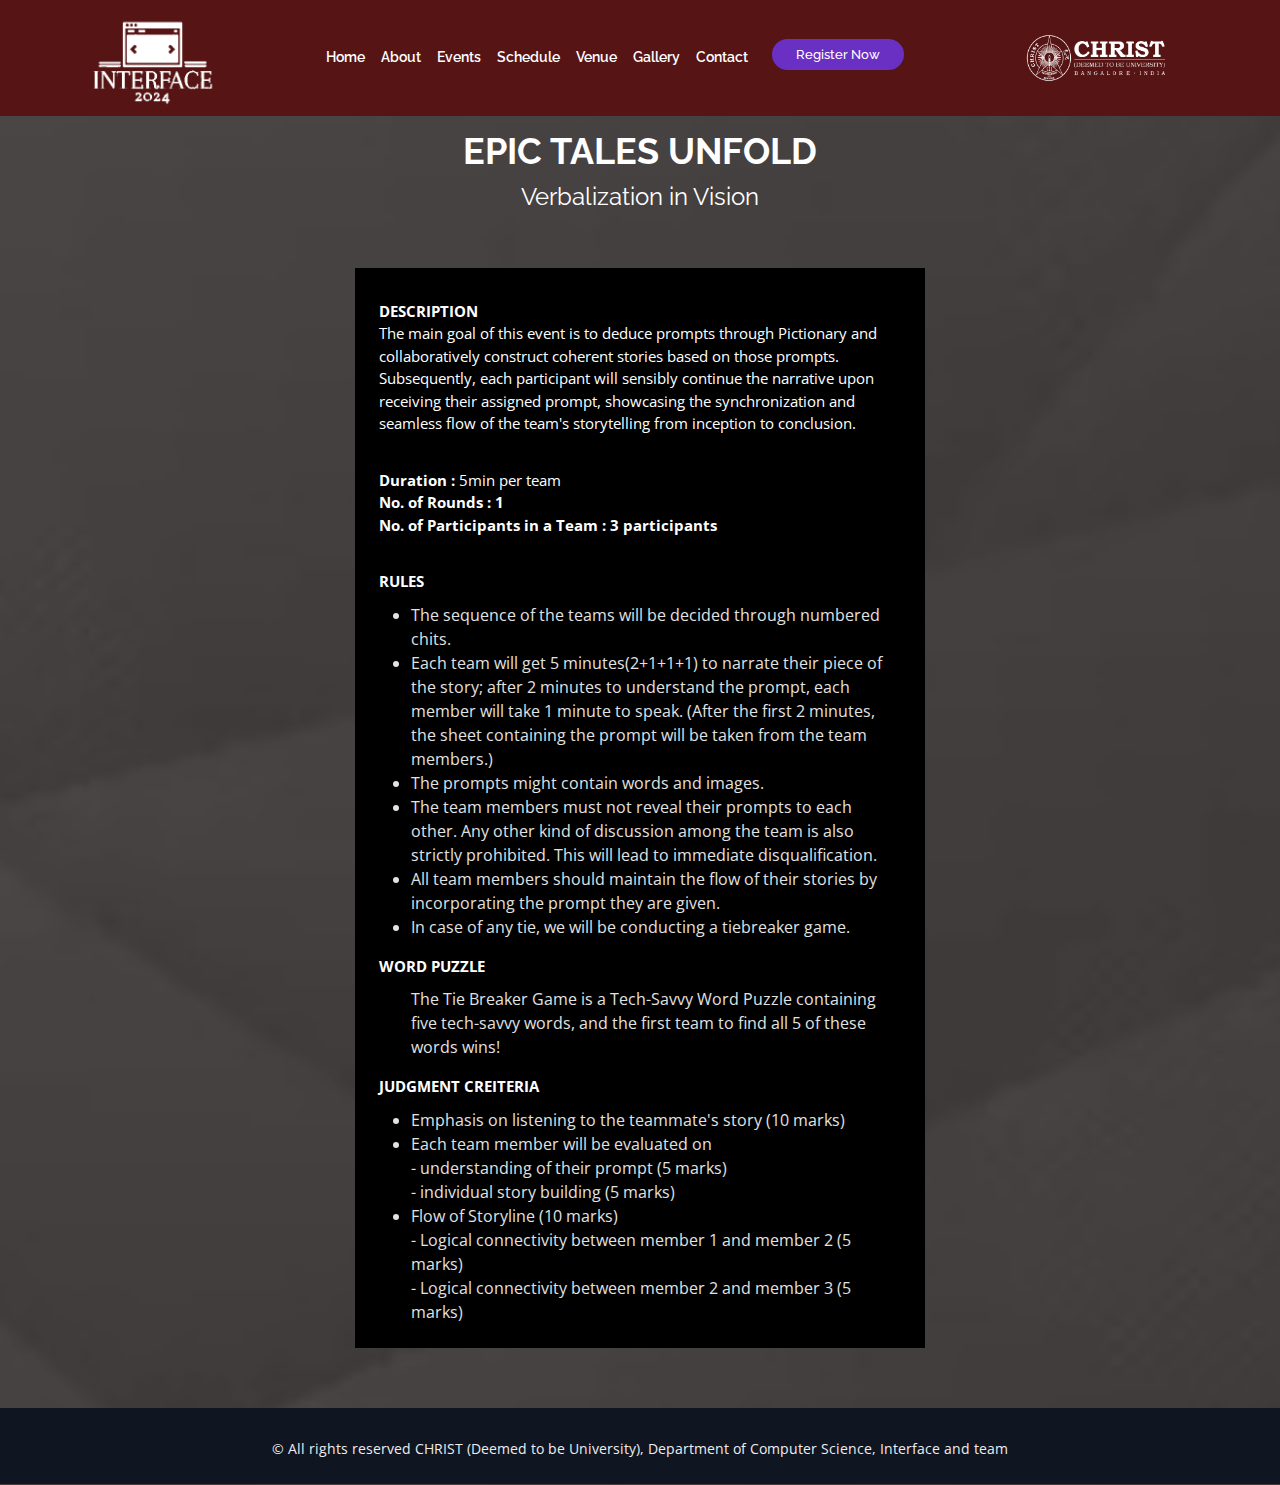
==== commit 7a1300fa: "Update epictales.html" ====
--- a/epictales.html
+++ b/epictales.html
@@ -185,7 +185,7 @@
                 </ul>
               </p>
               <p style="color: white;">
-                <b>JUDGMENT CRITERIA</b>
+                <b>JUDGMENT CREITERIA</b>
                 <ul>
                   <li>Emphasis on listening to the teammate's story (10 marks)
                   </li>
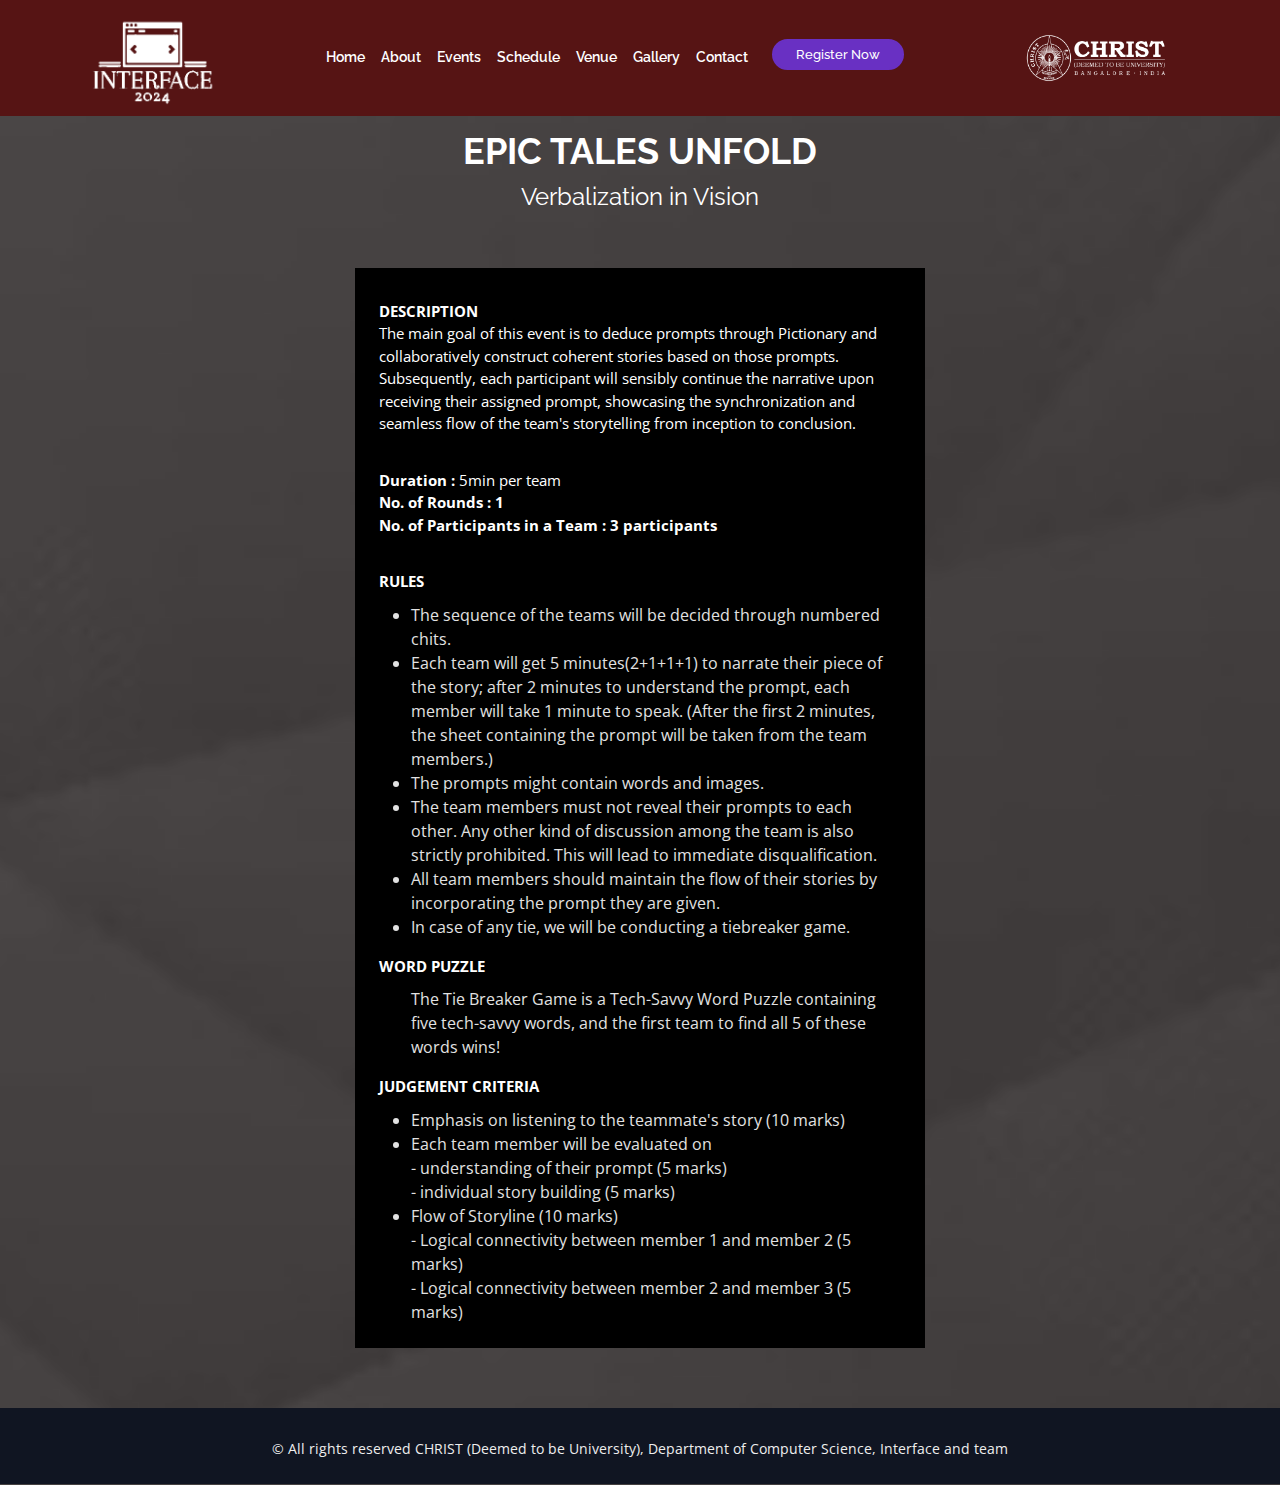
==== commit 3ea8b3bd: "Update epictales.html" ====
--- a/epictales.html
+++ b/epictales.html
@@ -185,7 +185,7 @@
                 </ul>
               </p>
               <p style="color: white;">
-                <b>JUDGMENT CREITERIA</b>
+                <b>JUDGEMENT CRITERIA</b>
                 <ul>
                   <li>Emphasis on listening to the teammate's story (10 marks)
                   </li>
